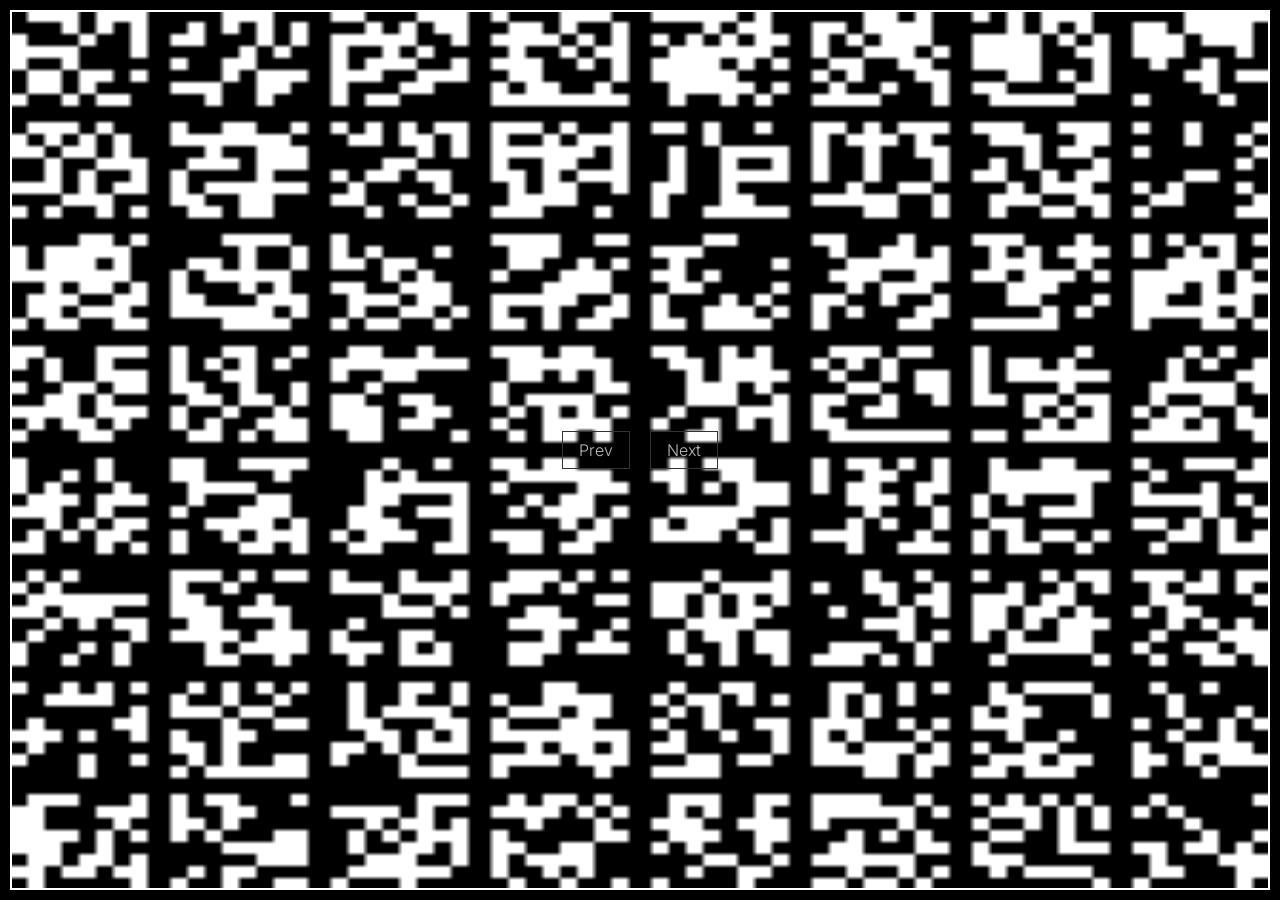
==== gallery/index.html @ 60ce5e56 "gallery and other toys changes" ====
<!DOCTYPE html>
<html lang="en">
<head>
  <meta charset="UTF-8" />
  <meta name="viewport" content="width=device-width, initial-scale=1" />
  <title>the bit gallery (mini) - iris eller</title>
  <link rel="icon" type="image/png" href="/favicons/favicon-96x96.png" sizes="96x96" />
  <link rel="icon" type="image/svg+xml" href="/favicons/favicon.svg" />
  <link rel="shortcut icon" href="/favicons/favicon.ico" />
  <link rel="apple-touch-icon" sizes="180x180" href="/favicons/apple-touch-icon.png" />
  <link rel="manifest" href="/favicons/site.webmanifest" />
  <link rel="stylesheet" href="/style.css" />
  <link href="https://fonts.googleapis.com/css2?family=Inter:wght@400;600;800&display=swap" rel="stylesheet" />
</head>
<body>
  <canvas id="glcanvas"></canvas>

  <div class="border-container"></div>
  
  <script src="gallery.js"></script>
</body>
</html>
---- style.css ----
@font-face {
  font-family: 'Inter';
  src: url('fonts/InterVariable.ttf') format('truetype');
  font-weight: 100 900;
  font-style: normal;
}

body {
  margin: 0;
  padding: 0;
  background: black;
  font-family: 'Inter', sans-serif;
  font-weight: 300;
  overflow: hidden;
}

@supports (scrollbar-color: auto) {
  #bottomBox {
    scrollbar-width: auto;
    scrollbar-color: #eb7bc0 transparent;
  }
}

::selection {
  background-color: #eb7bc0;
  color: black;
}

#glcanvas {
  position: fixed;
  top: 0.75vw;
  left: 0.75vw;
  width: calc(100vw - 1.5vw);
  height: calc(100vh - 1.5vw);
  z-index: -1;
}

body::after {
  content: "";
  position: fixed;
  top: 0.75vw;
  left: 0.75vw;
  right: 0.75vw;
  bottom: 0.75vw;
  border: 2px solid white;
  pointer-events: none;
  z-index: 3;
  box-sizing: border-box;
}

#asciiWindow {
  position: fixed;
  top: 25%;
  left: 50%;
  transform: translate(-50%, -50%);
  width: 45ch;
  max-width: 45ch;
  background: rgba(0, 0, 0, 0);
  border: 0;
  color: white;
  font-family: monospace;
  line-height: 1;
  box-sizing: border-box;
  z-index: 4;
  pointer-events: none;
  user-select: none;
  white-space: normal;
  word-break: break-word;
}

@media (max-width: 600px) {
  #asciiWindow {
    display: none;
  }
}

@media (max-height: 750px) {
  #asciiWindow {
    display: none;
  }
}

.border-container {
  position: fixed;
  top: 50%;
  left: 50%;
  transform: translate(-50%, -50%);
  width: min(90vw, 700px);
  z-index: 5;
  pointer-events: auto;
  display: flex;
  justify-content: center;
  align-items: center;
  flex-direction: column;
}

.main-section {
  display: flex;
  flex-direction: column;
  align-items: center;
  justify-content: center;
  text-align: center;
  width: 100%;
}

.content {
  width: 100%;
  max-width: 700px;
  text-align: center;
}

#header-title {
  font-family: 'Inter', sans-serif;
  font-weight: 400;
  font-size: 2.5rem;
  margin: 0 0 0.5rem 0;
  color: white;
  user-select: none;
  letter-spacing: 0.05em;
}

.links {
  display: flex;
  justify-content: center;
  gap: 1.5rem;
  padding: 0;
  margin: 0;
}

.links a {
  font-family: 'Inter', sans-serif;
  font-weight: 300;
  font-size: 1rem;
  color: #bbb;
  text-decoration: none;
  transition: color 0.3s ease;
  cursor: pointer;
  user-select: none;
}

.links a:hover {
  color: #eb7bc0;
}

.links a.active {
  background-color: #eb7bc0;
  color: black;
}

#bottomBox {
  display: none;
  position: fixed;
  bottom: 6vw;
  left: 50%;
  transform: translateX(-50%);
  width: calc(min(90vw, 700px) - 10px);
  height: 33vh;
  background: rgba(0, 0, 0, 0.85);
  color: white;
  padding: 1.5rem;
  box-sizing: border-box;
  border-radius: 0;
  overflow: overlay;
  z-index: 6;
  border: 1px solid #333;
}

#bottomBox.active {
  display: block;
}

.soundcloud-embed {
  background: #000;
  border-radius: 4px;
  overflow: hidden;
  margin-bottom: 1.8rem;
  border: 1px solid #2a2a2a;
  transition: all 0.4s cubic-bezier(0.16, 0.01, 0.29, 0.99);
}

.soundcloud-embed:hover {
  border-color: #444;
  transform: translateY(-1px);
}

.soundcloud-embed iframe {
  display: block;
  border: none;
  opacity: 0.96;
  transition: opacity 0.3s ease;
}

.soundcloud-embed:hover iframe {
  opacity: 1;
}

#musicContent {
  padding: 0rem 0;
}

#musicContent h2 {
  color: #eb7bc0;
  margin-bottom: 1.25rem;
  font-weight: 300;
  font-size: 1.1rem;
  letter-spacing: 0.5px;
}

.box-content h2 {
  color: #eb7bc0;
  margin-bottom: 1.25rem;
  font-weight: 300;
  font-size: 1.1rem;
  letter-spacing: 0.5px;
}

.box-content p {
  color: white;
  margin-bottom: 1.25rem;
  font-weight: 300;
  font-size: 1rem;
  letter-spacing: 0.5px;
}

.box-content a {
  color: #eb7bc0;
  text-decoration: none;
  transition: color 0.3s ease;
}

.box-content a:hover {
  color: #fff;
}

#badges {
  position: fixed;
  bottom: 1vh;
  left: 0;
  right: 0;
  display: flex;
  justify-content: center;
  gap: 20px;
  padding: 15px 0;
  z-index: 5;
}

.badge-img {
  height: 31px;
  transition: transform 0.1s ease;
  cursor: pointer;
}

.badge-img-2 {
  height: 31px;
  transition: transform 0.1s ease;
}

.badge-img:hover {
  transform: scale(1.03);
}
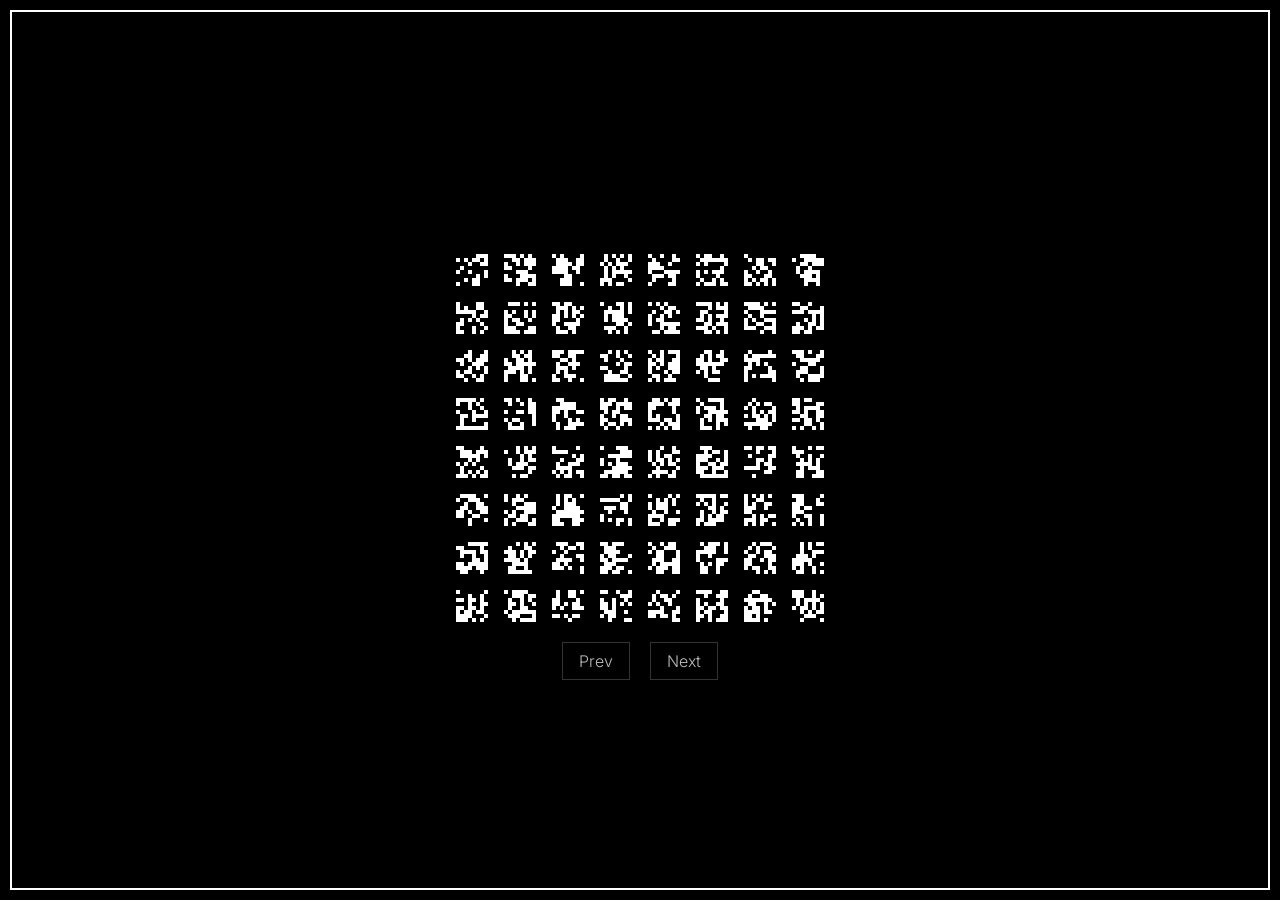
==== commit f130d176: "gallery fix" ====
--- a/gallery/index.html
+++ b/gallery/index.html
@@ -11,6 +11,16 @@
   <link rel="manifest" href="/favicons/site.webmanifest" />
   <link rel="stylesheet" href="/style.css" />
   <link href="https://fonts.googleapis.com/css2?family=Inter:wght@400;600;800&display=swap" rel="stylesheet" />
+  <style>
+    #glcanvas {
+      position: relative !important;
+      top: auto !important;
+      left: auto !important;
+      width: auto !important;
+      height: auto !important;
+      z-index: auto !important;
+    }
+  </style>
 </head>
 <body>
   <canvas id="glcanvas"></canvas>
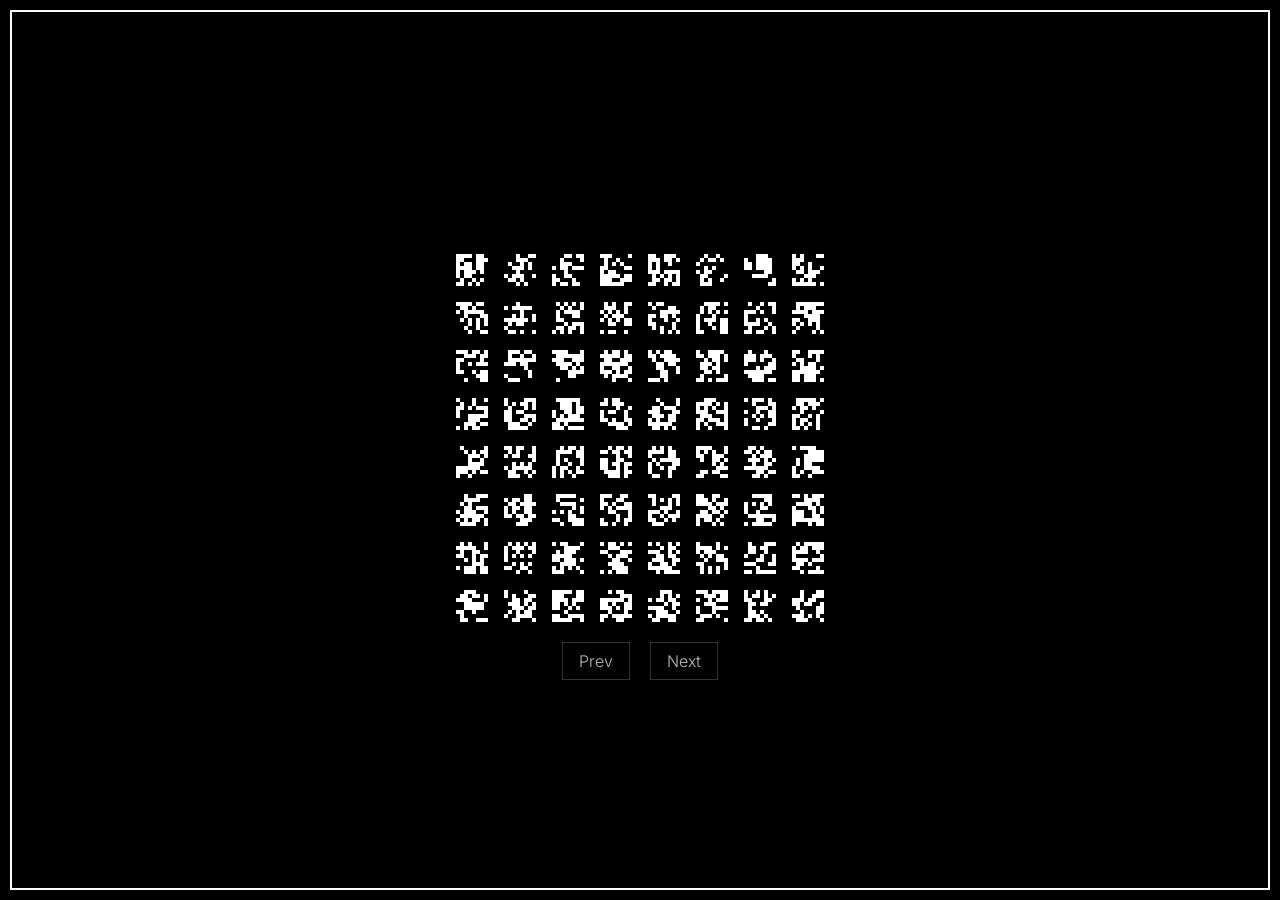
==== commit ee58d6c8: "fix binary display issue" ====
--- a/gallery/index.html
+++ b/gallery/index.html
@@ -12,13 +12,14 @@
   <link rel="stylesheet" href="/style.css" />
   <link href="https://fonts.googleapis.com/css2?family=Inter:wght@400;600;800&display=swap" rel="stylesheet" />
   <style>
-    #glcanvas {
+    body #glcanvas {
       position: relative !important;
       top: auto !important;
       left: auto !important;
       width: auto !important;
       height: auto !important;
       z-index: auto !important;
+      display: block !important;
     }
   </style>
 </head>
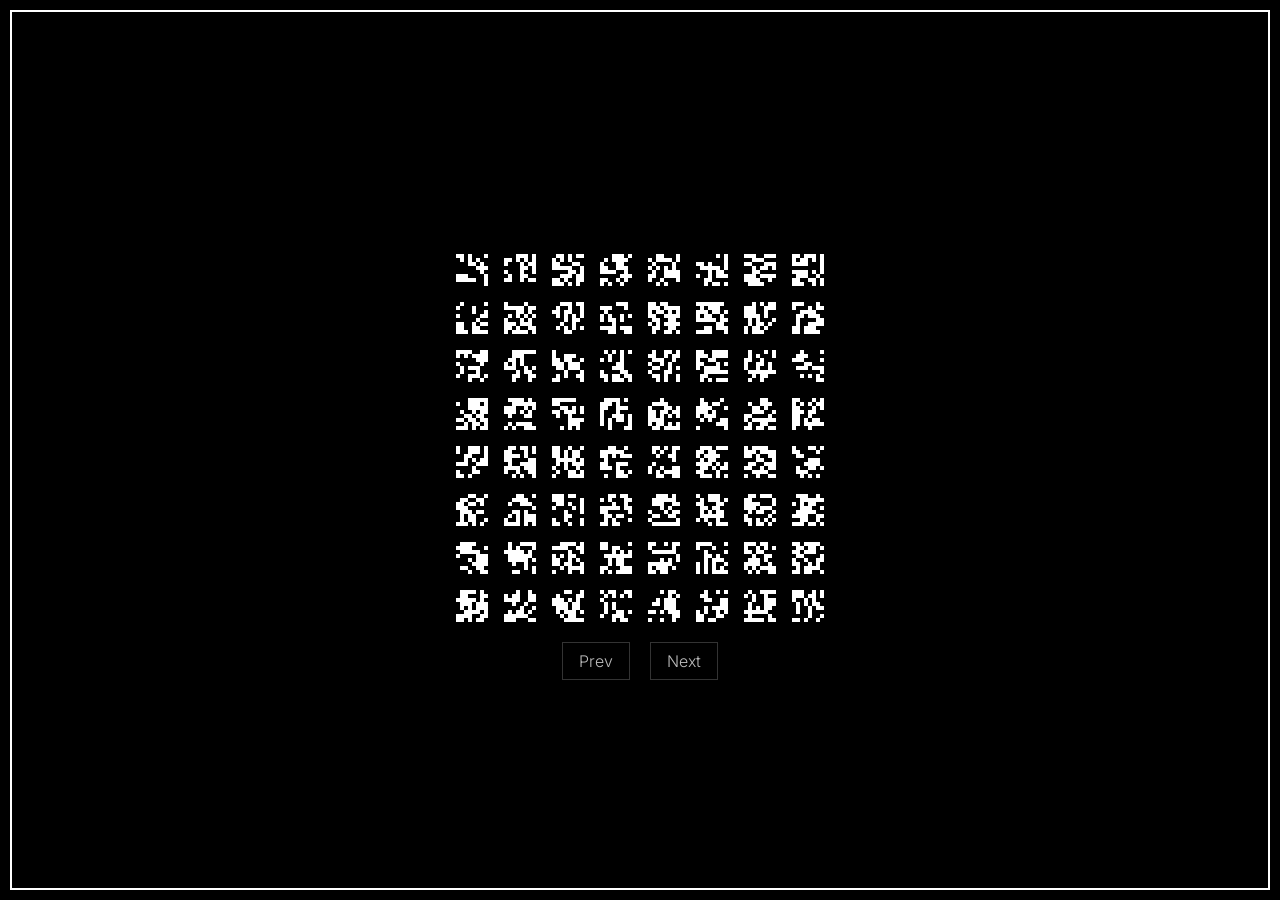
==== commit dfe0f045: "not_found fixes" ====
--- a/gallery/index.html
+++ b/gallery/index.html
@@ -3,7 +3,7 @@
 <head>
   <meta charset="UTF-8" />
   <meta name="viewport" content="width=device-width, initial-scale=1" />
-  <title>the bit gallery (mini) - iris eller</title>
+  <title>the bit gallery web edition</title>
   <link rel="icon" type="image/png" href="/favicons/favicon-96x96.png" sizes="96x96" />
   <link rel="icon" type="image/svg+xml" href="/favicons/favicon.svg" />
   <link rel="shortcut icon" href="/favicons/favicon.ico" />
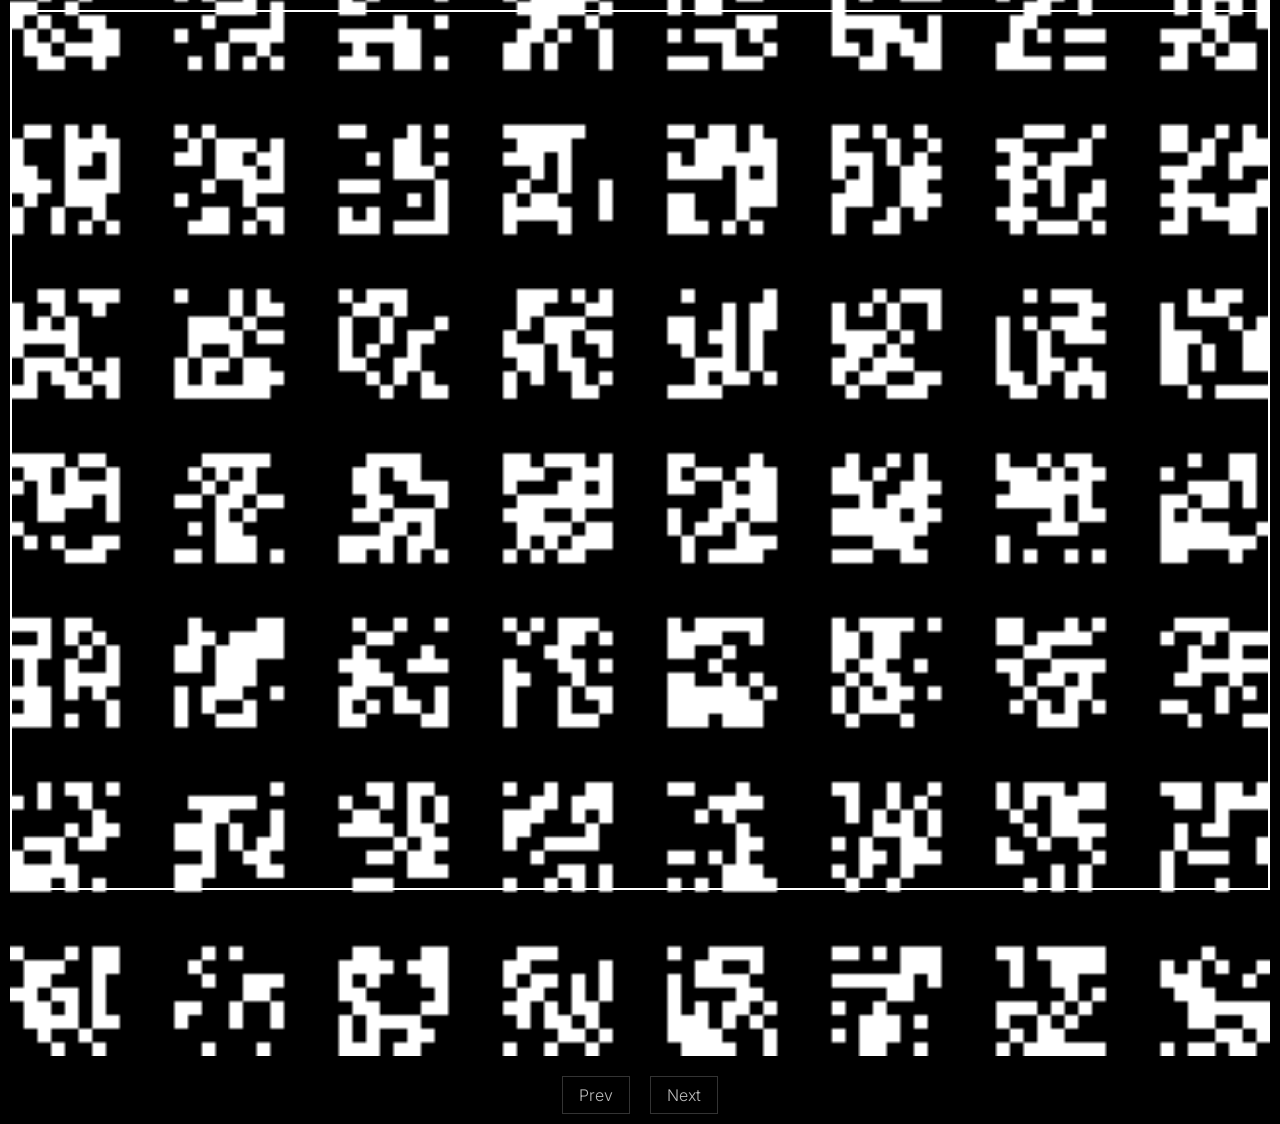
==== commit 923a9e8e: "mobile fixes" ====
--- a/gallery/index.html
+++ b/gallery/index.html
@@ -16,7 +16,7 @@
       position: relative !important;
       top: auto !important;
       left: auto !important;
-      width: auto !important;
+      max-width: 100% !important;
       height: auto !important;
       z-index: auto !important;
       display: block !important;
--- a/style.css
+++ b/style.css
@@ -259,3 +259,11 @@
   transform: scale(1.03);
 }
 
+@media (max-width: 900px) {
+  #badges {
+    flex-wrap: wrap;
+    padding: 10px 15px;
+    gap: 10px;
+  }
+}
+
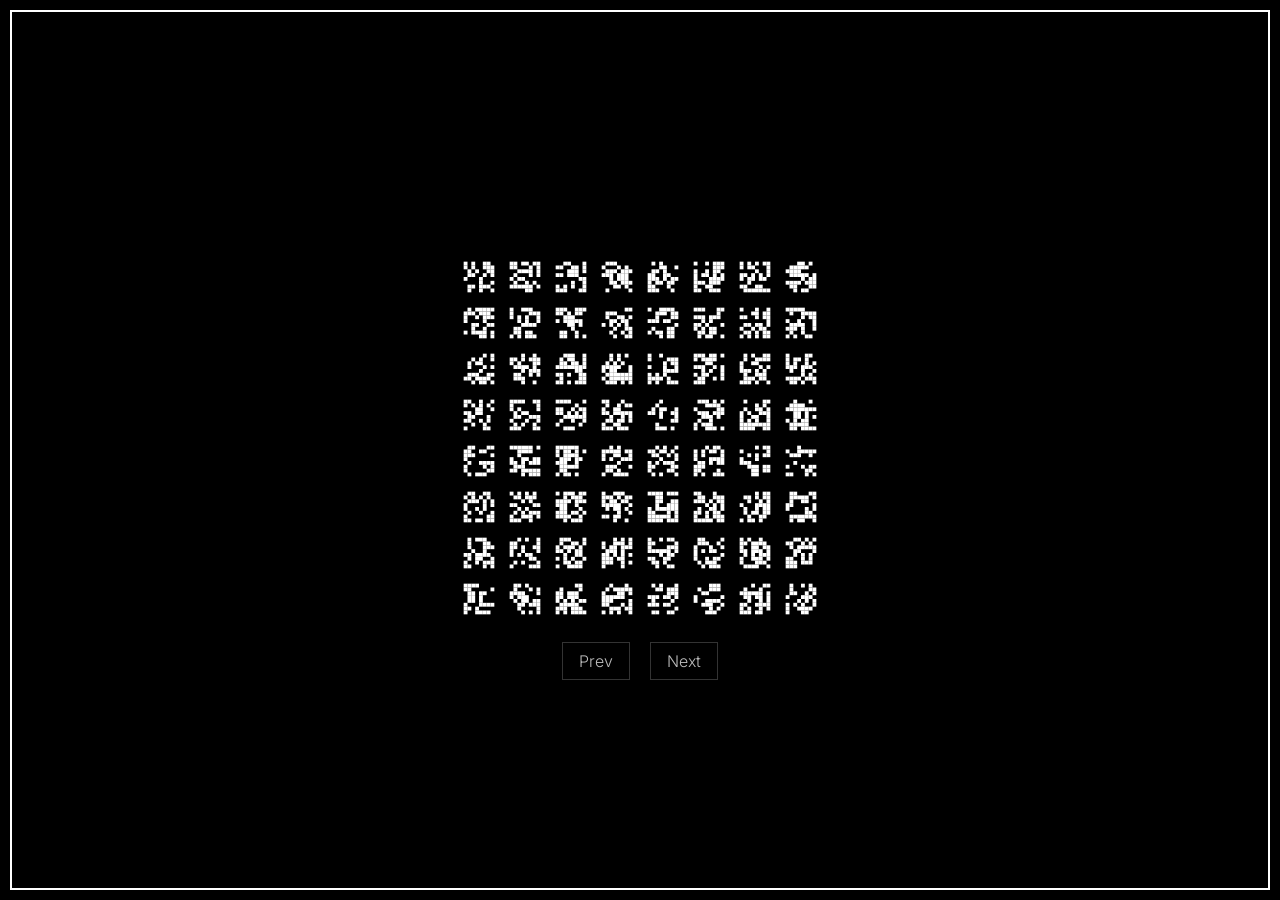
==== commit 271b3e3d: "actual mobile fixes" ====
--- a/gallery/index.html
+++ b/gallery/index.html
@@ -16,8 +16,6 @@
       position: relative !important;
       top: auto !important;
       left: auto !important;
-      max-width: 100% !important;
-      height: auto !important;
       z-index: auto !important;
       display: block !important;
     }
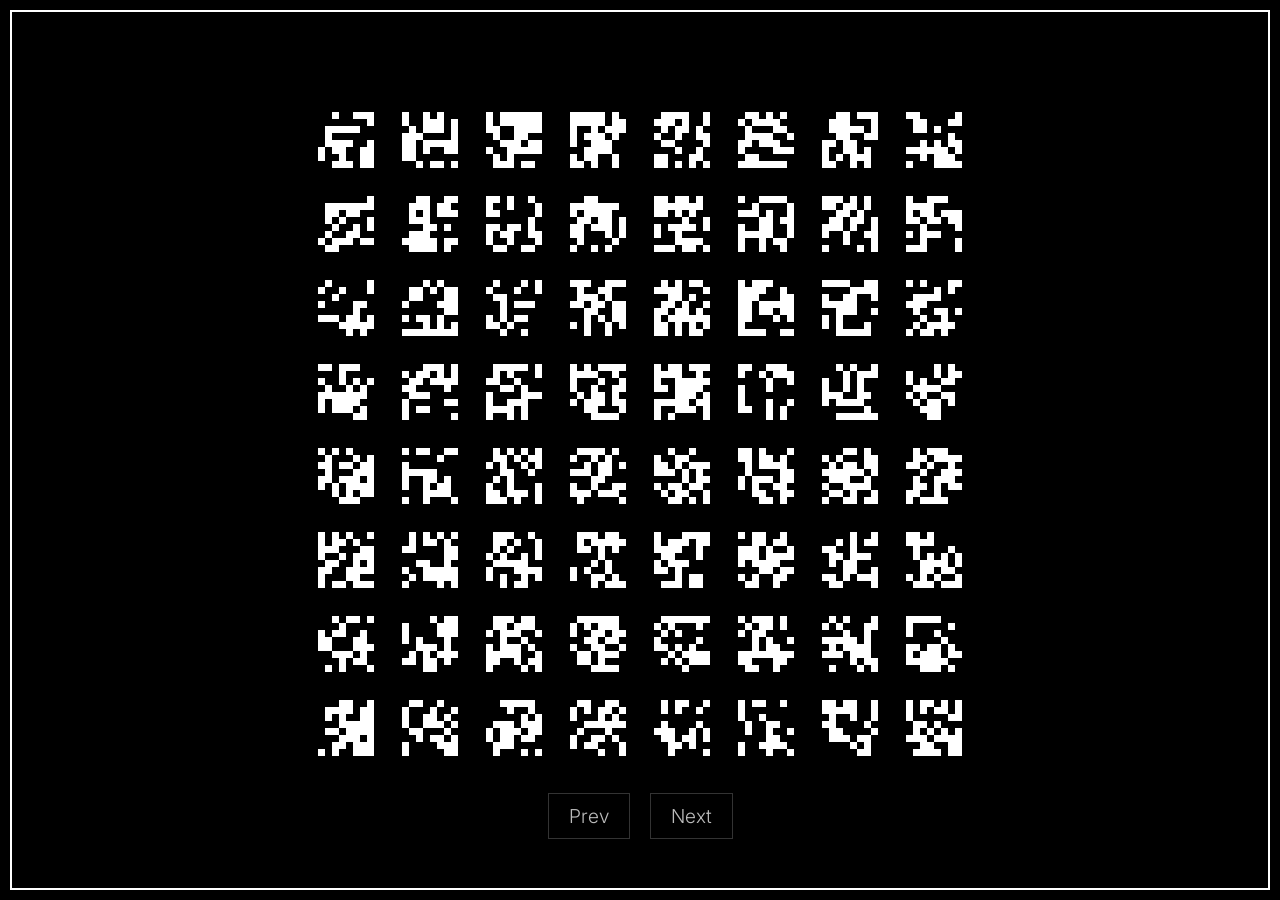
==== commit ea8cad26: "favicon change" ====
--- a/gallery/index.html
+++ b/gallery/index.html
@@ -4,11 +4,11 @@
   <meta charset="UTF-8" />
   <meta name="viewport" content="width=device-width, initial-scale=1" />
   <title>the bit gallery web edition</title>
-  <link rel="icon" type="image/png" href="/favicons/favicon-96x96.png" sizes="96x96" />
-  <link rel="icon" type="image/svg+xml" href="/favicons/favicon.svg" />
-  <link rel="shortcut icon" href="/favicons/favicon.ico" />
-  <link rel="apple-touch-icon" sizes="180x180" href="/favicons/apple-touch-icon.png" />
-  <link rel="manifest" href="/favicons/site.webmanifest" />
+  <link rel="icon" type="image/png" sizes="96x96" href="/favicons/gallery/favicon-96x96.png">
+  <link rel="icon" href="/favicons/gallery/favicon.svg" type="image/svg+xml" sizes="any">
+  <link rel="icon" href="/favicons/gallery/favicon.ico">
+  <link rel="apple-touch-icon" href="/favicons/gallery/apple-touch-icon.png">
+  <link rel="manifest" href="/favicons/gallery/site.webmanifest">
   <link rel="stylesheet" href="/style.css" />
   <link href="https://fonts.googleapis.com/css2?family=Inter:wght@400;600;800&display=swap" rel="stylesheet" />
   <style>
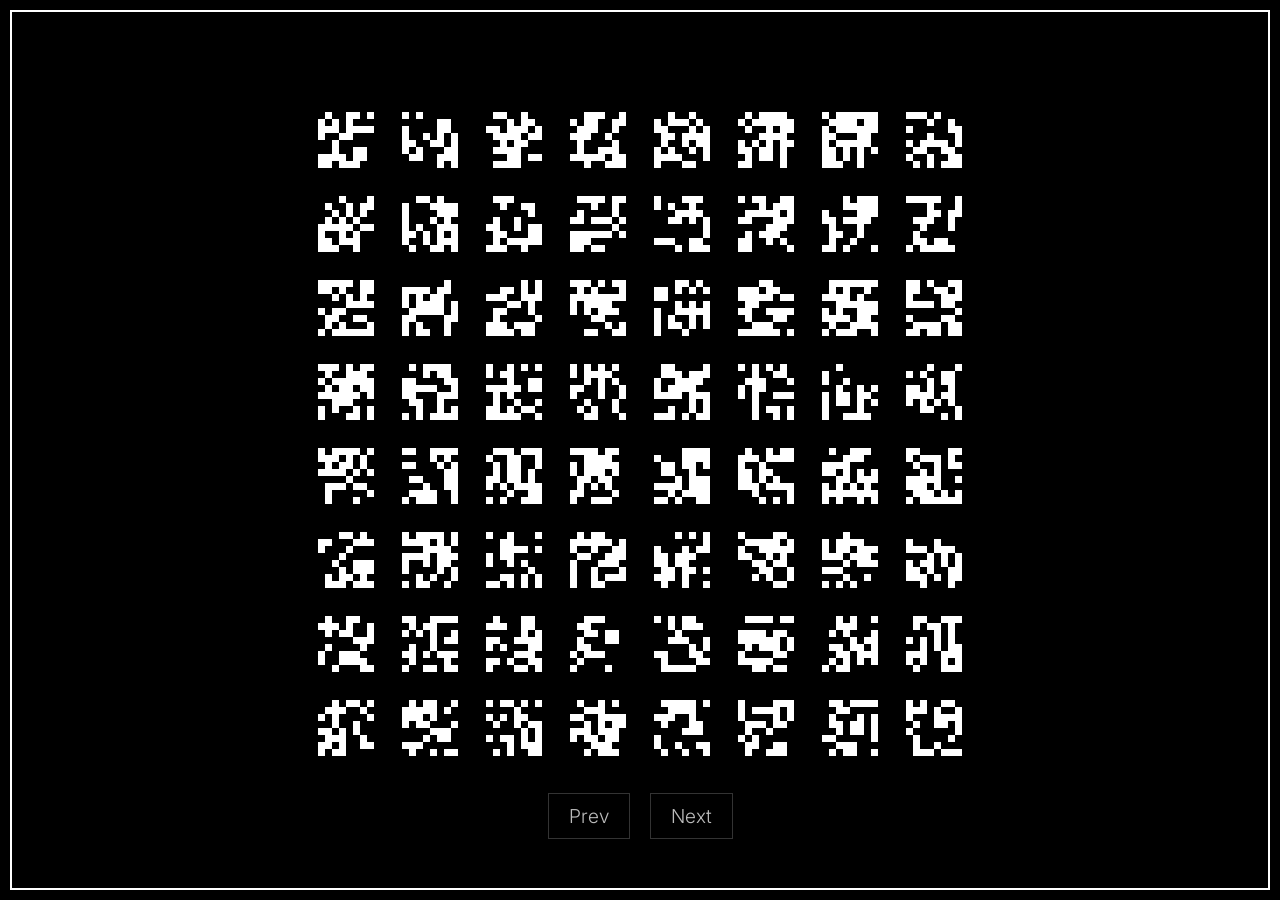
==== commit 8d3a6e44: "text changes" ====
--- a/gallery/index.html
+++ b/gallery/index.html
@@ -28,4 +28,4 @@
   
   <script src="gallery.js"></script>
 </body>
-</html>
+</html>
